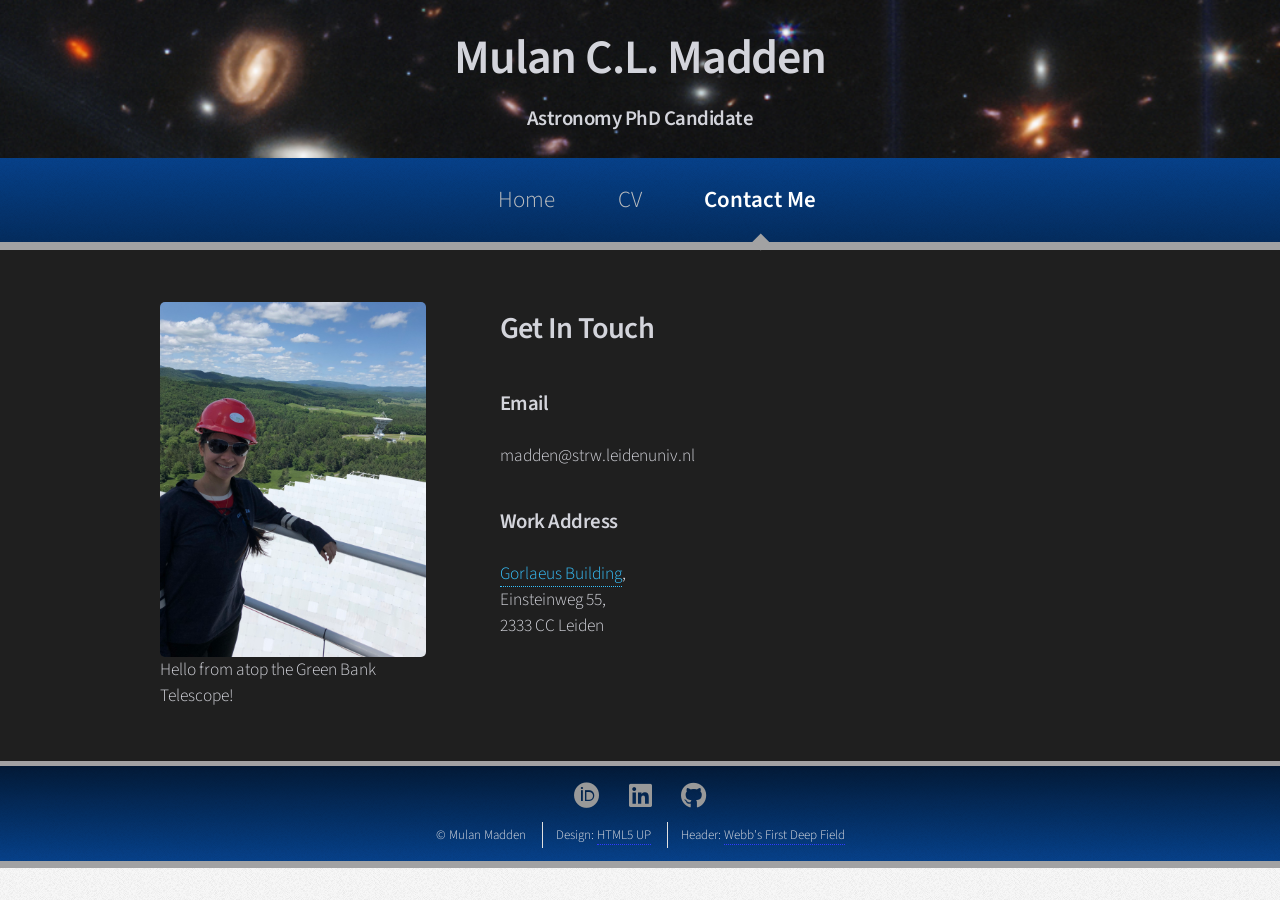
==== contact.html @ 1d1e62d4 "first website commit" ====
<!DOCTYPE HTML>
<!--
	Arcana by HTML5 UP
	html5up.net | @ajlkn
	Free for personal and commercial use under the CCA 3.0 license (html5up.net/license)
-->
<html>
	<head>
		<title>Mulan Madden | Contact</title>
		<meta charset="utf-8" />
		<meta name="viewport" content="width=device-width, initial-scale=1, user-scalable=no" />
		<link rel="stylesheet" href="assets/css/main.css" />
	</head>
	<body class="is-preload">
		<div id="page-wrapper">

			<!-- Header -->
				<div id="header">

					<!-- Logo -->
						<h1><font size="+3"><a href="index.html" id="logo">Mulan C.L. Madden </a></font></h1>
						<h3> Astronomy PhD Candidate </h3>

					<!-- Nav -->
						<nav id="nav">
							<ul>
								<li><a href="index.html">Home</a></li>
								<!-- <li><a href="research.html">Research</a></li> -->
								<li><a href="cv.html">CV</a></li>
								<li class="current"><a href="contact.html">Contact Me</a></li>
							</ul>
						</nav>

				</div>

			<!-- Main -->
			<section class="wrapper style1">
					<div class="container">
						<div class="row gtr-200">

							<!-- Sidebar -->
							<div class="col-4 col-12-narrower">
								<div id="sidebar">
									<span class="image featured"><img src="images/GBT.jpg" style="width:95%" alt="" /><figcaption>Hello from atop the Green Bank Telescope!</figcaption></span>
								</div>
							</div>
							
							<!-- Content -->
							<div class="col-8  col-12-narrower imp-narrower">
								<div id="content">
									<article>
										<header>
											<h2>Get In Touch</h2>
										</header>
										<!-- use HTML comment + entities for email address [at] and [dot] to reduce spam... -->
										<h3>Email</h3>
										<p>madden&#64;<!--.example-->strw&#46;leidenuniv&#46;nl</p> 
										
										<h3>Work Address</h3>
										<p><a href="https://www.universiteitleiden.nl/en/locations/gorlaeus-building#tab-1">Gorlaeus Building</a>, 
										<br>Einsteinweg 55,
										<br>2333 CC Leiden </p>
									</article>
								</div>
							</div>
						</div>
					</div>
				</section>

			

				<!-- <section class="col-6 col-12-narrower" style="padding-left:20em;background-color:#1f1f1f">
					<h2 style="padding-top:1em">Get In Touch</h2>
					<form>
						<div class="row gtr-50">
							<div class="col-6 col-12-mobilep">
								<input type="text" name="name" id="name" placeholder="Name" />
							</div>
								<div class="col-6 col-12-mobilep">
								<input type="email" name="email" id="email" placeholder="Email" />
							</div>
							<div class="col-12">
								<input type="subject" name="subject" id="subject" placeholder="Subject" />
							</div>
							<div class="col-12">
								<textarea name="message" id="message" placeholder="Message" rows="3"></textarea>
							</div>
							<div class="col-12">
								<ul class="actions">
									<li><input type="submit" class="button alt" value="Send Message" /></li>
								</ul>
							</div>
						</div>
					</form>
				</section> -->

			<!-- Footer -->
				<div id="footer">
					<div class="container">
						<div class="row">
						</div>
					</div> 

					<!-- Icons -->
						<ul class="icons">
							<li><a href="https://orcid.org/0000-0002-0913-6110" class="fab fa-orcid"><span class="label"></span></a></li>
							<li><a href="https://www.linkedin.com/in/mulan-madden-9737041a4/" class="icon brands fa-linkedin"><span class="label"></span></a></li>
							<li><a href="https://github.com/Mclmadden" class="icon brands fa-github"><span class="label"></span></a></li>
						</ul>

					<!-- Copyright -->
						<div class="copyright">
							<ul class="menu">
								<li>&copy; Mulan Madden</li>
								<li>Design: <a href="http://html5up.net">HTML5 UP</a></li>
								<li>Header: <a href="https://www.nasa.gov/image-feature/goddard/2022/nasa-s-webb-delivers-deepest-infrared-image-of-universe-yet">Webb's First Deep Field</a></li>
							</ul>
						</div>

				</div>

		</div>

		<!-- Scripts -->
			<script src="assets/js/jquery.min.js"></script>
			<script src="assets/js/jquery.dropotron.min.js"></script>
			<script src="assets/js/browser.min.js"></script>
			<script src="assets/js/breakpoints.min.js"></script>
			<script src="assets/js/util.js"></script>
			<script src="assets/js/main.js"></script>

	</body>
</html>
---- assets/css/main.css ----
@import url("fontawesome-all.min.css");
@import url("https://fonts.googleapis.com/css?family=Source+Sans+Pro:300,300italic,600,600italic");

/*
	Arcana by HTML5 UP
	html5up.net | @ajlkn
	Free for personal and commercial use under the CCA 3.0 license (html5up.net/license)
*/

html, body, div, span, applet, object,
iframe, h1, h2, h3, h4, h5, h6, p, blockquote,
pre, a, abbr, acronym, address, big, cite,
code, del, dfn, em, img, ins, kbd, q, s, samp,
small, strike, strong, sub, sup, tt, var, b,
u, i, center, dl, dt, dd, ol, ul, li, fieldset,
form, label, legend, table, caption, tbody,
tfoot, thead, tr, th, td, article, aside,
canvas, details, embed, figure, figcaption,
footer, header, hgroup, menu, nav, output, ruby,
section, summary, time, mark, audio, video {
	margin: 0;
	padding: 0;
	border: 0;
	font-size: 100%;
	font: inherit;
	vertical-align: baseline;}

article, aside, details, figcaption, figure,
footer, header, hgroup, menu, nav, section {
	display: block;}

body {
	line-height: 1;
}

ol, ul {
	list-style: none;
}

blockquote, q {
	quotes: none;
}

	blockquote:before, blockquote:after, q:before, q:after {
		content: '';
		content: none;
	}

table {
	border-collapse: collapse;
	border-spacing: 0;
}

body {
	-webkit-text-size-adjust: none;
}

mark {
	background-color: transparent;
	color: inherit;
}

input::-moz-focus-inner {
	border: 0;
	padding: 0;
}

input, select, textarea {
	-moz-appearance: none;
	-webkit-appearance: none;
	-ms-appearance: none;
	appearance: none;
}

/* Basic */

	html {
		box-sizing: border-box;
	}

	*, *:before, *:after {
		box-sizing: inherit;
	}

	body {
		background: #f7f7f7 url("images/bg01.png");
	}

		body.is-preload *, body.is-preload *:before, body.is-preload *:after {
			-moz-animation: none !important;
			-webkit-animation: none !important;
			-ms-animation: none !important;
			animation: none !important;
			-moz-transition: none !important;
			-webkit-transition: none !important;
			-ms-transition: none !important;
			transition: none !important;
		}

	body, input, select, textarea {
		color: #d3d4db; /*TEXT COLOR */
		font-family: 'Source Sans Pro', sans-serif;
		font-size: 16pt;
		font-weight: 300;
		line-height: 1.65em;
	}

	a {
		-moz-transition: color 0.2s ease-in-out, border-color 0.2s ease-in-out, opacity 0.2s ease-in-out;
		-webkit-transition: color 0.2s ease-in-out, border-color 0.2s ease-in-out, opacity 0.2s ease-in-out;
		-ms-transition: color 0.2s ease-in-out, border-color 0.2s ease-in-out, opacity 0.2s ease-in-out;
		transition: color 0.2s ease-in-out, border-color 0.2s ease-in-out, opacity 0.2s ease-in-out;
		color: #37c0fb; /*LINK HIGHLIGHT COLOR*/
		text-decoration: none;
		border-bottom: dotted 1px;
	}

		a:hover {
			color: #37c0fb;
			border-bottom-color: transparent;
		}

	strong, b {
		font-weight: 600;
	}

	em, i {
		font-style: italic;
	}

	p, ul, ol, dl, table, blockquote {
		margin: 0 0 2em 0;
	}

	h1, h2, h3, h4, h5, h6 {
		color: inherit;
		font-weight: 600;
		line-height: 1.75em;
		margin-bottom: 1em;
	}

		h1 a, h2 a, h3 a, h4 a, h5 a, h6 a {
			color: inherit;
			text-decoration: none;
		}

		h1 em, h2 em, h3 em, h4 em, h5 em, h6 em {
			font-style: normal;
			font-weight: 300;
		}

	h2 {
		font-size: 1.75em;
		letter-spacing: -0.025em;
	}

	h3 {
		font-size: 1.2em;
		letter-spacing: -0.025em;
	}

	sub {
		font-size: 0.8em;
		position: relative;
		top: 0.5em;
	}

	sup {
		font-size: 0.8em;
		position: relative;
		top: -0.5em;
	}

	hr {
		border-top: solid 1px #e0e0e0;
		border: 0;
		margin-bottom: 1.5em;
	}

	blockquote {
		border-left: solid 0.5em #e0e0e0;
		font-style: italic;
		padding: 1em 0 1em 2em;
	}

/* Container */

	.container {
		margin: 0 auto;
		max-width: 100%;
		width: 1400px;;
	}

		@media screen and (max-width: 1680px) {

			.container {
				width: 1200px;
			}

		}

		@media screen and (max-width: 1280px) {

			.container {
				width: 960px;
			}

		}

		@media screen and (max-width: 980px) {

			.container {
				width: 95%;
			}

		}

		@media screen and (max-width: 840px) {

			.container {
				width: 95%;
			}

		}

		@media screen and (max-width: 736px) {

			.container {
				width: 90%;
			}

		}

		@media screen and (max-width: 480px) {

			.container {
				width: 100%;
			}

		}

/* Row */

	.row {
		display: flex;
		flex-wrap: wrap;
		box-sizing: border-box;
		align-items: center;
	}

		.row > * {
			box-sizing: border-box;
		}

		.row.gtr-uniform > * > :last-child {
			margin-bottom: 0;
		}

		.row.aln-left {
			justify-content: flex-start;
		}

		.row.aln-center {
			justify-content: center;
		}

		.row.aln-right {
			justify-content: flex-end;
		}

		.row.aln-top {
			align-items: flex-start;
		}

		.row.aln-middle {
			align-items: center;
		}

		.row.aln-bottom {
			align-items: flex-end;
		}

		.row > .imp {
			order: -1;
		}

		.row > .col-1 {
			width: 8.33333%;
		}

		.row > .off-1 {
			margin-left: 8.33333%;
		}

		.row > .col-2 {
			width: 16.66667%;
		}

		.row > .off-2 {
			margin-left: 16.66667%;
		}

		.row > .col-3 {
			width: 25%;
		}

		.row > .off-3 {
			margin-left: 25%;
		}

		.row > .col-4 {
			width: 33.33333%;
		}

		.row > .off-4 {
			margin-left: 33.33333%;
		}

		.row > .col-5 {
			width: 41.66667%;
		}

		.row > .off-5 {
			margin-left: 41.66667%;
		}

		.row > .col-6 {
			width: 25%;
		}

		.row > .off-6 {
			margin-left: 50%;
		}

		.row > .col-7 {
			width: 58.33333%;
		}

		.row > .off-7 {
			margin-left: 58.33333%;
		}

		.row > .col-8 {
			width: 66.66667%;
		}

		.row > .off-8 {
			margin-left: 66.66667%;
		}

		.row > .col-9 {
			width: 75%;
		}

		.row > .off-9 {
			margin-left: 75%;
		}

		.row > .col-10 {
			width: 83.33333%;
		}

		.row > .off-10 {
			margin-left: 83.33333%;
		}

		.row > .col-11 {
			width: 91.66667%;
		}

		.row > .off-11 {
			margin-left: 91.66667%;
		}

		.row > .col-12 {
			width: 75%;
		}

		.row > .off-12 {
			margin-left: 100%;
		}

		.row.gtr-0 {
			margin-top: 0px;
			margin-left: 0px;
		}

			.row.gtr-0 > * {
				padding: 0px 0 0 0px;
			}

			.row.gtr-0.gtr-uniform {
				margin-top: 0px;
			}

				.row.gtr-0.gtr-uniform > * {
					padding-top: 0px;
				}

		.row.gtr-25 {
			margin-top: -12.5px;
			margin-left: -12.5px;
		}

			.row.gtr-25 > * {
				padding: 12.5px 0 0 12.5px;
			}

			.row.gtr-25.gtr-uniform {
				margin-top: -12.5px;
			}

				.row.gtr-25.gtr-uniform > * {
					padding-top: 12.5px;
				}

		.row.gtr-50 {
			margin-top: -25px;
			margin-left: -25px;
		}

			.row.gtr-50 > * {
				padding: 25px 0 0 25px;
			}

			.row.gtr-50.gtr-uniform {
				margin-top: -25px;
			}

				.row.gtr-50.gtr-uniform > * {
					padding-top: 25px;
				}

		.row {
			margin-top: -50px;
			margin-left: -50px;
		}

			.row > * {
				padding: 50px 0 0 50px;
			}

			.row.gtr-uniform {
				margin-top: -50px;
			}

				.row.gtr-uniform > * {
					padding-top: 50px;
				}

		.row.gtr-150 {
			margin-top: -75px;
			margin-left: -75px;
		}

			.row.gtr-150 > * {
				padding: 75px 0 0 75px;
			}

			.row.gtr-150.gtr-uniform {
				margin-top: -75px;
			}

				.row.gtr-150.gtr-uniform > * {
					padding-top: 75px;
				}

		.row.gtr-200 {
			margin-top: -100px;
			margin-left: -100px;
		}

			.row.gtr-200 > * {
				padding: 100px 0 0 100px;
			}

			.row.gtr-200.gtr-uniform {
				margin-top: -100px;
			}

				.row.gtr-200.gtr-uniform > * {
					padding-top: 100px;
				}

		@media screen and (max-width: 1680px) {

			.row {
				display: flex;
				flex-wrap: wrap;
				box-sizing: border-box;
				align-items: stretch;
			}

				.row > * {
					box-sizing: border-box;
				}

				.row.gtr-uniform > * > :last-child {
					margin-bottom: 0;
				}

				.row.aln-left {
					justify-content: flex-start;
				}

				.row.aln-center {
					justify-content: center;
				}

				.row.aln-right {
					justify-content: flex-end;
				}

				.row.aln-top {
					align-items: flex-start;
				}

				.row.aln-middle {
					align-items: center;
				}

				.row.aln-bottom {
					align-items: flex-end;
				}

				.row > .imp-wide {
					order: -1;
				}

				.row > .col-1-wide {
					width: 8.33333%;
				}

				.row > .off-1-wide {
					margin-left: 8.33333%;
				}

				.row > .col-2-wide {
					width: 16.66667%;
				}

				.row > .off-2-wide {
					margin-left: 16.66667%;
				}

				.row > .col-3-wide {
					width: 25%;
				}

				.row > .off-3-wide {
					margin-left: 25%;
				}

				.row > .col-4-wide {
					width: 33.33333%;
				}

				.row > .off-4-wide {
					margin-left: 33.33333%;
				}

				.row > .col-5-wide {
					width: 41.66667%;
				}

				.row > .off-5-wide {
					margin-left: 41.66667%;
				}

				.row > .col-6-wide {
					width: 50%;
				}

				.row > .off-6-wide {
					margin-left: 50%;
				}

				.row > .col-7-wide {
					width: 58.33333%;
				}

				.row > .off-7-wide {
					margin-left: 58.33333%;
				}

				.row > .col-8-wide {
					width: 66.66667%;
				}

				.row > .off-8-wide {
					margin-left: 66.66667%;
				}

				.row > .col-9-wide {
					width: 75%;
				}

				.row > .off-9-wide {
					margin-left: 75%;
				}

				.row > .col-10-wide {
					width: 83.33333%;
				}

				.row > .off-10-wide {
					margin-left: 83.33333%;
				}

				.row > .col-11-wide {
					width: 91.66667%;
				}

				.row > .off-11-wide {
					margin-left: 91.66667%;
				}

				.row > .col-12-wide {
					width: 100%;
				}

				.row > .off-12-wide {
					margin-left: 100%;
				}

				.row.gtr-0 {
					margin-top: 0px;
					margin-left: 0px;
				}

					.row.gtr-0 > * {
						padding: 0px 0 0 0px;
					}

					.row.gtr-0.gtr-uniform {
						margin-top: 0px;
					}

						.row.gtr-0.gtr-uniform > * {
							padding-top: 0px;
						}

				.row.gtr-25 {
					margin-top: -10px;
					margin-left: -10px;
				}

					.row.gtr-25 > * {
						padding: 10px 0 0 10px;
					}

					.row.gtr-25.gtr-uniform {
						margin-top: -10px;
					}

						.row.gtr-25.gtr-uniform > * {
							padding-top: 10px;
						}

				.row.gtr-50 {
					margin-top: -20px;
					margin-left: -20px;
				}

					.row.gtr-50 > * {
						padding: 20px 0 0 20px;
					}

					.row.gtr-50.gtr-uniform {
						margin-top: -20px;
					}

						.row.gtr-50.gtr-uniform > * {
							padding-top: 20px;
						}

				.row {
					margin-top: -40px;
					margin-left: -40px;
				}

					.row > * {
						padding: 40px 0 0 40px;
					}

					.row.gtr-uniform {
						margin-top: -40px;
					}

						.row.gtr-uniform > * {
							padding-top: 40px;
						}

				.row.gtr-150 {
					margin-top: -60px;
					margin-left: -60px;
				}

					.row.gtr-150 > * {
						padding: 60px 0 0 60px;
					}

					.row.gtr-150.gtr-uniform {
						margin-top: -60px;
					}

						.row.gtr-150.gtr-uniform > * {
							padding-top: 60px;
						}

				.row.gtr-200 {
					margin-top: -80px;
					margin-left: -80px;
				}

					.row.gtr-200 > * {
						padding: 80px 0 0 80px;
					}

					.row.gtr-200.gtr-uniform {
						margin-top: -80px;
					}

						.row.gtr-200.gtr-uniform > * {
							padding-top: 80px;
						}

		}

		@media screen and (max-width: 1280px) {

			.row {
				display: flex;
				flex-wrap: wrap;
				box-sizing: border-box;
				align-items: stretch;
			}

				.row > * {
					box-sizing: border-box;
				}

				.row.gtr-uniform > * > :last-child {
					margin-bottom: 0;
				}

				.row.aln-left {
					justify-content: flex-start;
				}

				.row.aln-center {
					justify-content: center;
				}

				.row.aln-right {
					justify-content: flex-end;
				}

				.row.aln-top {
					align-items: flex-start;
				}

				.row.aln-middle {
					align-items: center;
				}

				.row.aln-bottom {
					align-items: flex-end;
				}

				.row > .imp-normal {
					order: -1;
				}

				.row > .col-1-normal {
					width: 8.33333%;
				}

				.row > .off-1-normal {
					margin-left: 8.33333%;
				}

				.row > .col-2-normal {
					width: 16.66667%;
				}

				.row > .off-2-normal {
					margin-left: 16.66667%;
				}

				.row > .col-3-normal {
					width: 25%;
				}

				.row > .off-3-normal {
					margin-left: 25%;
				}

				.row > .col-4-normal {
					width: 33.33333%;
				}

				.row > .off-4-normal {
					margin-left: 33.33333%;
				}

				.row > .col-5-normal {
					width: 41.66667%;
				}

				.row > .off-5-normal {
					margin-left: 41.66667%;
				}

				.row > .col-6-normal {
					width: 50%;
				}

				.row > .off-6-normal {
					margin-left: 50%;
				}

				.row > .col-7-normal {
					width: 58.33333%;
				}

				.row > .off-7-normal {
					margin-left: 58.33333%;
				}

				.row > .col-8-normal {
					width: 66.66667%;
				}

				.row > .off-8-normal {
					margin-left: 66.66667%;
				}

				.row > .col-9-normal {
					width: 75%;
				}

				.row > .off-9-normal {
					margin-left: 75%;
				}

				.row > .col-10-normal {
					width: 83.33333%;
				}

				.row > .off-10-normal {
					margin-left: 83.33333%;
				}

				.row > .col-11-normal {
					width: 91.66667%;
				}

				.row > .off-11-normal {
					margin-left: 91.66667%;
				}

				.row > .col-12-normal {
					width: 100%;
				}

				.row > .off-12-normal {
					margin-left: 100%;
				}

				.row.gtr-0 {
					margin-top: 0px;
					margin-left: 0px;
				}

					.row.gtr-0 > * {
						padding: 0px 0 0 0px;
					}

					.row.gtr-0.gtr-uniform {
						margin-top: 0px;
					}

						.row.gtr-0.gtr-uniform > * {
							padding-top: 0px;
						}

				.row.gtr-25 {
					margin-top: -7.5px;
					margin-left: -7.5px;
				}

					.row.gtr-25 > * {
						padding: 7.5px 0 0 7.5px;
					}

					.row.gtr-25.gtr-uniform {
						margin-top: -7.5px;
					}

						.row.gtr-25.gtr-uniform > * {
							padding-top: 7.5px;
						}

				.row.gtr-50 {
					margin-top: -15px;
					margin-left: -15px;
				}

					.row.gtr-50 > * {
						padding: 15px 0 0 15px;
					}

					.row.gtr-50.gtr-uniform {
						margin-top: -15px;
					}

						.row.gtr-50.gtr-uniform > * {
							padding-top: 15px;
						}

				.row {
					margin-top: -30px;
					margin-left: -30px;
				}

					.row > * {
						padding: 30px 0 0 30px;
					}

					.row.gtr-uniform {
						margin-top: -30px;
					}

						.row.gtr-uniform > * {
							padding-top: 30px;
						}

				.row.gtr-150 {
					margin-top: -45px;
					margin-left: -45px;
				}

					.row.gtr-150 > * {
						padding: 45px 0 0 45px;
					}

					.row.gtr-150.gtr-uniform {
						margin-top: -45px;
					}

						.row.gtr-150.gtr-uniform > * {
							padding-top: 45px;
						}

				.row.gtr-200 {
					margin-top: -60px;
					margin-left: -60px;
				}

					.row.gtr-200 > * {
						padding: 60px 0 0 60px;
					}

					.row.gtr-200.gtr-uniform {
						margin-top: -60px;
					}

						.row.gtr-200.gtr-uniform > * {
							padding-top: 60px;
						}

		}

		@media screen and (max-width: 980px) {

			.row {
				display: flex;
				flex-wrap: wrap;
				box-sizing: border-box;
				align-items: stretch;
			}

				.row > * {
					box-sizing: border-box;
				}

				.row.gtr-uniform > * > :last-child {
					margin-bottom: 0;
				}

				.row.aln-left {
					justify-content: flex-start;
				}

				.row.aln-center {
					justify-content: center;
				}

				.row.aln-right {
					justify-content: flex-end;
				}

				.row.aln-top {
					align-items: flex-start;
				}

				.row.aln-middle {
					align-items: center;
				}

				.row.aln-bottom {
					align-items: flex-end;
				}

				.row > .imp-narrow {
					order: -1;
				}

				.row > .col-1-narrow {
					width: 8.33333%;
				}

				.row > .off-1-narrow {
					margin-left: 8.33333%;
				}

				.row > .col-2-narrow {
					width: 16.66667%;
				}

				.row > .off-2-narrow {
					margin-left: 16.66667%;
				}

				.row > .col-3-narrow {
					width: 25%;
				}

				.row > .off-3-narrow {
					margin-left: 25%;
				}

				.row > .col-4-narrow {
					width: 33.33333%;
				}

				.row > .off-4-narrow {
					margin-left: 33.33333%;
				}

				.row > .col-5-narrow {
					width: 41.66667%;
				}

				.row > .off-5-narrow {
					margin-left: 41.66667%;
				}

				.row > .col-6-narrow {
					width: 50%;
				}

				.row > .off-6-narrow {
					margin-left: 50%;
				}

				.row > .col-7-narrow {
					width: 58.33333%;
				}

				.row > .off-7-narrow {
					margin-left: 58.33333%;
				}

				.row > .col-8-narrow {
					width: 66.66667%;
				}

				.row > .off-8-narrow {
					margin-left: 66.66667%;
				}

				.row > .col-9-narrow {
					width: 75%;
				}

				.row > .off-9-narrow {
					margin-left: 75%;
				}

				.row > .col-10-narrow {
					width: 83.33333%;
				}

				.row > .off-10-narrow {
					margin-left: 83.33333%;
				}

				.row > .col-11-narrow {
					width: 91.66667%;
				}

				.row > .off-11-narrow {
					margin-left: 91.66667%;
				}

				.row > .col-12-narrow {
					width: 100%;
				}

				.row > .off-12-narrow {
					margin-left: 100%;
				}

				.row.gtr-0 {
					margin-top: 0px;
					margin-left: 0px;
				}

					.row.gtr-0 > * {
						padding: 0px 0 0 0px;
					}

					.row.gtr-0.gtr-uniform {
						margin-top: 0px;
					}

						.row.gtr-0.gtr-uniform > * {
							padding-top: 0px;
						}

				.row.gtr-25 {
					margin-top: -7.5px;
					margin-left: -7.5px;
				}

					.row.gtr-25 > * {
						padding: 7.5px 0 0 7.5px;
					}

					.row.gtr-25.gtr-uniform {
						margin-top: -7.5px;
					}

						.row.gtr-25.gtr-uniform > * {
							padding-top: 7.5px;
						}

				.row.gtr-50 {
					margin-top: -15px;
					margin-left: -15px;
				}

					.row.gtr-50 > * {
						padding: 15px 0 0 15px;
					}

					.row.gtr-50.gtr-uniform {
						margin-top: -15px;
					}

						.row.gtr-50.gtr-uniform > * {
							padding-top: 15px;
						}

				.row {
					margin-top: -30px;
					margin-left: -30px;
				}

					.row > * {
						padding: 30px 0 0 30px;
					}

					.row.gtr-uniform {
						margin-top: -30px;
					}

						.row.gtr-uniform > * {
							padding-top: 30px;
						}

				.row.gtr-150 {
					margin-top: -45px;
					margin-left: -45px;
				}

					.row.gtr-150 > * {
						padding: 45px 0 0 45px;
					}

					.row.gtr-150.gtr-uniform {
						margin-top: -45px;
					}

						.row.gtr-150.gtr-uniform > * {
							padding-top: 45px;
						}

				.row.gtr-200 {
					margin-top: -60px;
					margin-left: -60px;
				}

					.row.gtr-200 > * {
						padding: 60px 0 0 60px;
					}

					.row.gtr-200.gtr-uniform {
						margin-top: -60px;
					}

						.row.gtr-200.gtr-uniform > * {
							padding-top: 60px;
						}

		}

		@media screen and (max-width: 840px) {

			.row {
				display: flex;
				flex-wrap: wrap;
				box-sizing: border-box;
				align-items: stretch;
			}

				.row > * {
					box-sizing: border-box;
				}

				.row.gtr-uniform > * > :last-child {
					margin-bottom: 0;
				}

				.row.aln-left {
					justify-content: flex-start;
				}

				.row.aln-center {
					justify-content: center;
				}

				.row.aln-right {
					justify-content: flex-end;
				}

				.row.aln-top {
					align-items: flex-start;
				}

				.row.aln-middle {
					align-items: center;
				}

				.row.aln-bottom {
					align-items: flex-end;
				}

				.row > .imp-narrower {
					order: -1;
				}

				.row > .col-1-narrower {
					width: 8.33333%;
				}

				.row > .off-1-narrower {
					margin-left: 8.33333%;
				}

				.row > .col-2-narrower {
					width: 16.66667%;
				}

				.row > .off-2-narrower {
					margin-left: 16.66667%;
				}

				.row > .col-3-narrower {
					width: 25%;
				}

				.row > .off-3-narrower {
					margin-left: 25%;
				}

				.row > .col-4-narrower {
					width: 33.33333%;
				}

				.row > .off-4-narrower {
					margin-left: 33.33333%;
				}

				.row > .col-5-narrower {
					width: 41.66667%;
				}

				.row > .off-5-narrower {
					margin-left: 41.66667%;
				}

				.row > .col-6-narrower {
					width: 50%;
				}

				.row > .off-6-narrower {
					margin-left: 50%;
				}

				.row > .col-7-narrower {
					width: 58.33333%;
				}

				.row > .off-7-narrower {
					margin-left: 58.33333%;
				}

				.row > .col-8-narrower {
					width: 66.66667%;
				}

				.row > .off-8-narrower {
					margin-left: 66.66667%;
				}

				.row > .col-9-narrower {
					width: 75%;
				}

				.row > .off-9-narrower {
					margin-left: 75%;
				}

				.row > .col-10-narrower {
					width: 83.33333%;
				}

				.row > .off-10-narrower {
					margin-left: 83.33333%;
				}

				.row > .col-11-narrower {
					width: 91.66667%;
				}

				.row > .off-11-narrower {
					margin-left: 91.66667%;
				}

				.row > .col-12-narrower {
					width: 100%;
				}

				.row > .off-12-narrower {
					margin-left: 100%;
				}

				.row.gtr-0 {
					margin-top: 0px;
					margin-left: 0px;
				}

					.row.gtr-0 > * {
						padding: 0px 0 0 0px;
					}

					.row.gtr-0.gtr-uniform {
						margin-top: 0px;
					}

						.row.gtr-0.gtr-uniform > * {
							padding-top: 0px;
						}

				.row.gtr-25 {
					margin-top: -7.5px;
					margin-left: -7.5px;
				}

					.row.gtr-25 > * {
						padding: 7.5px 0 0 7.5px;
					}

					.row.gtr-25.gtr-uniform {
						margin-top: -7.5px;
					}

						.row.gtr-25.gtr-uniform > * {
							padding-top: 7.5px;
						}

				.row.gtr-50 {
					margin-top: -15px;
					margin-left: -15px;
				}

					.row.gtr-50 > * {
						padding: 15px 0 0 15px;
					}

					.row.gtr-50.gtr-uniform {
						margin-top: -15px;
					}

						.row.gtr-50.gtr-uniform > * {
							padding-top: 15px;
						}

				.row {
					margin-top: -30px;
					margin-left: -30px;
				}

					.row > * {
						padding: 30px 0 0 30px;
					}

					.row.gtr-uniform {
						margin-top: -30px;
					}

						.row.gtr-uniform > * {
							padding-top: 30px;
						}

				.row.gtr-150 {
					margin-top: -45px;
					margin-left: -45px;
				}

					.row.gtr-150 > * {
						padding: 45px 0 0 45px;
					}

					.row.gtr-150.gtr-uniform {
						margin-top: -45px;
					}

						.row.gtr-150.gtr-uniform > * {
							padding-top: 45px;
						}

				.row.gtr-200 {
					margin-top: -60px;
					margin-left: -60px;
				}

					.row.gtr-200 > * {
						padding: 60px 0 0 60px;
					}

					.row.gtr-200.gtr-uniform {
						margin-top: -60px;
					}

						.row.gtr-200.gtr-uniform > * {
							padding-top: 60px;
						}

		}

		@media screen and (max-width: 736px) {

			.row {
				display: flex;
				flex-wrap: wrap;
				box-sizing: border-box;
				align-items: stretch;
			}

				.row > * {
					box-sizing: border-box;
				}

				.row.gtr-uniform > * > :last-child {
					margin-bottom: 0;
				}

				.row.aln-left {
					justify-content: flex-start;
				}

				.row.aln-center {
					justify-content: center;
				}

				.row.aln-right {
					justify-content: flex-end;
				}

				.row.aln-top {
					align-items: flex-start;
				}

				.row.aln-middle {
					align-items: center;
				}

				.row.aln-bottom {
					align-items: flex-end;
				}

				.row > .imp-mobile {
					order: -1;
				}

				.row > .col-1-mobile {
					width: 8.33333%;
				}

				.row > .off-1-mobile {
					margin-left: 8.33333%;
				}

				.row > .col-2-mobile {
					width: 16.66667%;
				}

				.row > .off-2-mobile {
					margin-left: 16.66667%;
				}

				.row > .col-3-mobile {
					width: 25%;
				}

				.row > .off-3-mobile {
					margin-left: 25%;
				}

				.row > .col-4-mobile {
					width: 33.33333%;
				}

				.row > .off-4-mobile {
					margin-left: 33.33333%;
				}

				.row > .col-5-mobile {
					width: 41.66667%;
				}

				.row > .off-5-mobile {
					margin-left: 41.66667%;
				}

				.row > .col-6-mobile {
					width: 50%;
				}

				.row > .off-6-mobile {
					margin-left: 50%;
				}

				.row > .col-7-mobile {
					width: 58.33333%;
				}

				.row > .off-7-mobile {
					margin-left: 58.33333%;
				}

				.row > .col-8-mobile {
					width: 66.66667%;
				}

				.row > .off-8-mobile {
					margin-left: 66.66667%;
				}

				.row > .col-9-mobile {
					width: 75%;
				}

				.row > .off-9-mobile {
					margin-left: 75%;
				}

				.row > .col-10-mobile {
					width: 83.33333%;
				}

				.row > .off-10-mobile {
					margin-left: 83.33333%;
				}

				.row > .col-11-mobile {
					width: 91.66667%;
				}

				.row > .off-11-mobile {
					margin-left: 91.66667%;
				}

				.row > .col-12-mobile {
					width: 100%;
				}

				.row > .off-12-mobile {
					margin-left: 100%;
				}

				.row.gtr-0 {
					margin-top: 0px;
					margin-left: 0px;
				}

					.row.gtr-0 > * {
						padding: 0px 0 0 0px;
					}

					.row.gtr-0.gtr-uniform {
						margin-top: 0px;
					}

						.row.gtr-0.gtr-uniform > * {
							padding-top: 0px;
						}

				.row.gtr-25 {
					margin-top: -5px;
					margin-left: -5px;
				}

					.row.gtr-25 > * {
						padding: 5px 0 0 5px;
					}

					.row.gtr-25.gtr-uniform {
						margin-top: -5px;
					}

						.row.gtr-25.gtr-uniform > * {
							padding-top: 5px;
						}

				.row.gtr-50 {
					margin-top: -10px;
					margin-left: -10px;
				}

					.row.gtr-50 > * {
						padding: 10px 0 0 10px;
					}

					.row.gtr-50.gtr-uniform {
						margin-top: -10px;
					}

						.row.gtr-50.gtr-uniform > * {
							padding-top: 10px;
						}

				.row {
					margin-top: -20px;
					margin-left: -20px;
				}

					.row > * {
						padding: 20px 0 0 20px;
					}

					.row.gtr-uniform {
						margin-top: -20px;
					}

						.row.gtr-uniform > * {
							padding-top: 20px;
						}

				.row.gtr-150 {
					margin-top: -30px;
					margin-left: -30px;
				}

					.row.gtr-150 > * {
						padding: 30px 0 0 30px;
					}

					.row.gtr-150.gtr-uniform {
						margin-top: -30px;
					}

						.row.gtr-150.gtr-uniform > * {
							padding-top: 30px;
						}

				.row.gtr-200 {
					margin-top: -40px;
					margin-left: -40px;
				}

					.row.gtr-200 > * {
						padding: 40px 0 0 40px;
					}

					.row.gtr-200.gtr-uniform {
						margin-top: -40px;
					}

						.row.gtr-200.gtr-uniform > * {
							padding-top: 40px;
						}

		}

		@media screen and (max-width: 480px) {

			.row {
				display: flex;
				flex-wrap: wrap;
				box-sizing: border-box;
				align-items: stretch;
			}

				.row > * {
					box-sizing: border-box;
				}

				.row.gtr-uniform > * > :last-child {
					margin-bottom: 0;
				}

				.row.aln-left {
					justify-content: flex-start;
				}

				.row.aln-center {
					justify-content: center;
				}

				.row.aln-right {
					justify-content: flex-end;
				}

				.row.aln-top {
					align-items: flex-start;
				}

				.row.aln-middle {
					align-items: center;
				}

				.row.aln-bottom {
					align-items: flex-end;
				}

				.row > .imp-mobilep {
					order: -1;
				}

				.row > .col-1-mobilep {
					width: 8.33333%;
				}

				.row > .off-1-mobilep {
					margin-left: 8.33333%;
				}

				.row > .col-2-mobilep {
					width: 16.66667%;
				}

				.row > .off-2-mobilep {
					margin-left: 16.66667%;
				}

				.row > .col-3-mobilep {
					width: 25%;
				}

				.row > .off-3-mobilep {
					margin-left: 25%;
				}

				.row > .col-4-mobilep {
					width: 33.33333%;
				}

				.row > .off-4-mobilep {
					margin-left: 33.33333%;
				}

				.row > .col-5-mobilep {
					width: 41.66667%;
				}

				.row > .off-5-mobilep {
					margin-left: 41.66667%;
				}

				.row > .col-6-mobilep {
					width: 50%;
				}

				.row > .off-6-mobilep {
					margin-left: 50%;
				}

				.row > .col-7-mobilep {
					width: 58.33333%;
				}

				.row > .off-7-mobilep {
					margin-left: 58.33333%;
				}

				.row > .col-8-mobilep {
					width: 66.66667%;
				}

				.row > .off-8-mobilep {
					margin-left: 66.66667%;
				}

				.row > .col-9-mobilep {
					width: 75%;
				}

				.row > .off-9-mobilep {
					margin-left: 75%;
				}

				.row > .col-10-mobilep {
					width: 83.33333%;
				}

				.row > .off-10-mobilep {
					margin-left: 83.33333%;
				}

				.row > .col-11-mobilep {
					width: 91.66667%;
				}

				.row > .off-11-mobilep {
					margin-left: 91.66667%;
				}

				.row > .col-12-mobilep {
					width: 100%;
				}

				.row > .off-12-mobilep {
					margin-left: 100%;
				}

				.row.gtr-0 {
					margin-top: 0px;
					margin-left: 0px;
				}

					.row.gtr-0 > * {
						padding: 0px 0 0 0px;
					}

					.row.gtr-0.gtr-uniform {
						margin-top: 0px;
					}

						.row.gtr-0.gtr-uniform > * {
							padding-top: 0px;
						}

				.row.gtr-25 {
					margin-top: -5px;
					margin-left: -5px;
				}

					.row.gtr-25 > * {
						padding: 5px 0 0 5px;
					}

					.row.gtr-25.gtr-uniform {
						margin-top: -5px;
					}

						.row.gtr-25.gtr-uniform > * {
							padding-top: 5px;
						}

				.row.gtr-50 {
					margin-top: -10px;
					margin-left: -10px;
				}

					.row.gtr-50 > * {
						padding: 10px 0 0 10px;
					}

					.row.gtr-50.gtr-uniform {
						margin-top: -10px;
					}

						.row.gtr-50.gtr-uniform > * {
							padding-top: 10px;
						}

				.row {
					margin-top: -20px;
					margin-left: -20px;
				}

					.row > * {
						padding: 20px 0 0 20px;
					}

					.row.gtr-uniform {
						margin-top: -20px;
					}

						.row.gtr-uniform > * {
							padding-top: 20px;
						}

				.row.gtr-150 {
					margin-top: -30px;
					margin-left: -30px;
				}

					.row.gtr-150 > * {
						padding: 30px 0 0 30px;
					}

					.row.gtr-150.gtr-uniform {
						margin-top: -30px;
					}

						.row.gtr-150.gtr-uniform > * {
							padding-top: 30px;
						}

				.row.gtr-200 {
					margin-top: -40px;
					margin-left: -40px;
				}

					.row.gtr-200 > * {
						padding: 40px 0 0 40px;
					}

					.row.gtr-200.gtr-uniform {
						margin-top: -40px;
					}

						.row.gtr-200.gtr-uniform > * {
							padding-top: 40px;
						}

		}

/* Section/Article */

	section.special, article.special {
		text-align: center;
	}

	header p {
		color: #d3d4db; /* SUBHEADER COLOR */
		font-size: 1.25em;
		position: relative;
		margin-top: -1.25em;
		margin-bottom: 2.25em;
	}

	header.major {
		text-align: center;
		margin: 0 0 2em 0;
	}

		header.major h2 {
			font-size: 2.25em;
		}

		header.major p {
			position: relative;
			border-top: solid 1px #e0e0e0;
			padding: 1em 0 0 0;
			margin: 0;
			top: -1em;
			font-size: 1.5em;
			letter-spacing: -0.025em;
		}

	footer {
		margin: 0 0 3em 0;
	}

		footer > :last-child {
			margin-bottom: 0;
		}

		footer.major {
			padding-top: 3em;
		}

/* Form */

	input[type="text"],
	input[type="password"],
	input[type="email"],
	input[type="subject"],
	textarea {
		-moz-appearance: none;
		-webkit-appearance: none;
		-ms-appearance: none;
		appearance: none;
		-moz-transition: border-color 0.2s ease-in-out;
		-webkit-transition: border-color 0.2s ease-in-out;
		-ms-transition: border-color 0.2s ease-in-out;
		transition: border-color 0.2s ease-in-out;
		background: #3d3d40; /* #1f1f1f */
		border: solid 1px #e0e0e0;
		border-radius: 5px;
		color: inherit;
		display: block;
		outline: 0;
		padding: 0.75em;
		text-decoration: none;
		width: 100%;
	}

		input[type="text"]:focus,
		input[type="password"]:focus,
		input[type="email"]:focus,
		textarea:focus {
			border-color: #37c0fb;
		}

	input[type="text"],
	input[type="password"],
	input[type="email"] {
		line-height: 1em;
	}

	label {
		display: block;
		color: inherit;
		font-weight: 600;
		line-height: 1.75em;
		margin-bottom: 0.5em;
	}

	::-webkit-input-placeholder {
		color: #999;
		position: relative;
		top: 3px;
	}

	:-moz-placeholder {
		color: #999;
	}

	::-moz-placeholder {
		color: #999;
	}

	:-ms-input-placeholder {
		color: #999;
	}

/* Image */

	.image {
		border: 0;
		display: inline-block;
		position: relative;
		border-radius: 5px;
	}

		.image img {
			display: block;
			border-radius: 5px;
		}

		.image.left {
			display: block;
			float: left;
			margin: 0 2em 2em 0;
			position: relative;
			top: 0.25em;
		}

			.image.left img {
				display: block;
				width: 100%;
			}

		.image.fit {
			display: block;
		}

			.image.fit img {
				display: block;
				width: 100%;
			}

		.image.featured {
			display: block;
			margin: 0 0 2em 0;
		}

			.image.featured img {
				display: block;
				width: 100%;;
			}

/* Icon */

	.icon {
		text-decoration: none;
		position: relative;
		text-decoration: none;
	}

		.icon:before {
			-moz-osx-font-smoothing: grayscale;
			-webkit-font-smoothing: antialiased;
			display: inline-block;
			font-style: normal;
			font-variant: normal;
			text-rendering: auto;
			line-height: 1;
			text-transform: none !important;
			font-family: 'Font Awesome 5 Free';
			font-weight: 400;
		}

		.icon > .label {
			display: none;
		}

		.icon:before {
			line-height: inherit;
		}

		.icon.solid:before {
			font-weight: 900;
		}

		.icon.brands:before {
			font-family: 'Font Awesome 5 Brands';
		}

		.icon.major {
			text-align: center;
			cursor: default;
			background-color: #37c0fb;
			background-image: -moz-linear-gradient(top, rgba(0,0,0,0), rgba(0,0,0,0.15)), url("images/bg01.png");
			background-image: -webkit-linear-gradient(top, rgba(0,0,0,0), rgba(0,0,0,0.15)), url("images/bg01.png");
			background-image: -ms-linear-gradient(top, rgba(0,0,0,0), rgba(0,0,0,0.15)), url("images/bg01.png");
			background-image: linear-gradient(top, rgba(0,0,0,0), rgba(0,0,0,0.15)), url("images/bg01.png");
			color: #fff;
			border-radius: 100%;
			display: inline-block;
			width: 5em;
			height: 5em;
			line-height: 5em;
			box-shadow: 0 0 0 7px white, 0 0 0 8px #e0e0e0;
			margin: 0 0 2em 0;
		}

			.icon.major:before {
				font-size: 36px;
			}

/* Lists */

	ol {
		list-style: decimal;
		padding-left: 1.25em;
	}

		ol li {
			padding-left: 0.25em;
		}

	ul {
		list-style: disc;
		padding-left: 1em;
	}

		ul li {
			padding-left: 0.5em;
		}

/* Links */

	ul.links {
		list-style: none;
		padding-left: 0;
	}

		ul.links li {
			line-height: 2.5em;
			padding-left: 0;
		}

/* Icons */

	ul.icons {
		cursor: default;
		list-style: none;
		padding-left: 0;
	}

		ul.icons li {
			display: inline-block;
			line-height: 1em;
			padding-left: 1.5em;
		}

			ul.icons li:first-child {
				padding-left: 0;
			}

			ul.icons li a, ul.icons li span {
				font-size: 1.5em;
				border: 0;
			}

/* Menu */

	ul.menu {
		list-style: none;
		padding-left: 0;
	}

		ul.menu li {
			border-left: solid 1px #e0e0e0;
			display: inline-block;
			padding: 0 0 0 1em;
			margin: 0 0 0 1em;
		}

			ul.menu li:first-child {
				border-left: 0;
				margin-left: 0;
				padding-left: 0;
			}

/* Actions */

	ul.actions {
		display: -moz-flex;
		display: -webkit-flex;
		display: -ms-flex;
		display: flex;
		cursor: default;
		list-style: none;
		margin-left: -1em;
		padding-left: 0;
	}

		ul.actions li {
			padding: 0 0 0 1em;
			vertical-align: middle;
		}

		ul.actions.special {
			-moz-justify-content: center;
			-webkit-justify-content: center;
			-ms-justify-content: center;
			justify-content: center;
			width: 100%;
			margin-left: 0;
		}

			ul.actions.special li:first-child {
				padding-left: 0;
			}

		ul.actions.stacked {
			-moz-flex-direction: column;
			-webkit-flex-direction: column;
			-ms-flex-direction: column;
			flex-direction: column;
			margin-left: 0;
		}

			ul.actions.stacked li {
				padding: 1.25em 0 0 0;
			}

				ul.actions.stacked li:first-child {
					padding-top: 0;
				}

		ul.actions.fit {
			width: calc(100% + 1em);
		}

			ul.actions.fit li {
				-moz-flex-grow: 1;
				-webkit-flex-grow: 1;
				-ms-flex-grow: 1;
				flex-grow: 1;
				-moz-flex-shrink: 1;
				-webkit-flex-shrink: 1;
				-ms-flex-shrink: 1;
				flex-shrink: 1;
				width: 100%;
			}

				ul.actions.fit li > * {
					width: 100%;
				}

			ul.actions.fit.stacked {
				width: 100%;
			}

		@media screen and (max-width: 736px) {

			ul.actions:not(.fixed) {
				-moz-flex-direction: column;
				-webkit-flex-direction: column;
				-ms-flex-direction: column;
				flex-direction: column;
				margin-left: 0;
				width: 100% !important;
			}

				ul.actions:not(.fixed) li {
					-moz-flex-grow: 1;
					-webkit-flex-grow: 1;
					-ms-flex-grow: 1;
					flex-grow: 1;
					-moz-flex-shrink: 1;
					-webkit-flex-shrink: 1;
					-ms-flex-shrink: 1;
					flex-shrink: 1;
					padding: 1em 0 0 0;
					text-align: center;
					width: 100%;
				}

					ul.actions:not(.fixed) li > * {
						width: 100%;
					}

					ul.actions:not(.fixed) li:first-child {
						padding-top: 0;
					}

					ul.actions:not(.fixed) li input[type="submit"],
					ul.actions:not(.fixed) li input[type="reset"],
					ul.actions:not(.fixed) li input[type="button"],
					ul.actions:not(.fixed) li button,
					ul.actions:not(.fixed) li .button {
						width: 100%;
					}

						ul.actions:not(.fixed) li input[type="submit"].icon:before,
						ul.actions:not(.fixed) li input[type="reset"].icon:before,
						ul.actions:not(.fixed) li input[type="button"].icon:before,
						ul.actions:not(.fixed) li button.icon:before,
						ul.actions:not(.fixed) li .button.icon:before {
							margin-left: -0.5em;
						}

		}

/* Tables */

	table {
		width: 100%;
	}

		table.default {
			width: 100%;
		}

			table.default tbody tr {
				border-bottom: solid 1px #e0e0e0;
			}

			table.default td {
				padding: 0.5em 1em 0.5em 1em;
			}

			table.default th {
				font-weight: 600;
				padding: 0.5em 1em 0.5em 1em;
				text-align: left;
			}

			table.default thead {
				background-color: #555555;
				background-image: -moz-linear-gradient(top, rgba(0,0,0,0), rgba(0,0,0,0.15)), url("images/bg01.png");
				background-image: -webkit-linear-gradient(top, rgba(0,0,0,0), rgba(0,0,0,0.15)), url("images/bg01.png");
				background-image: -ms-linear-gradient(top, rgba(0,0,0,0), rgba(0,0,0,0.15)), url("images/bg01.png");
				background-image: linear-gradient(top, rgba(0,0,0,0), rgba(0,0,0,0.15)), url("images/bg01.png");
				color: #fff;
			}

/* Button */

	input[type="submit"],
	input[type="reset"],
	input[type="button"],
	button,
	.button {
		-moz-appearance: none;
		-webkit-appearance: none;
		-ms-appearance: none;
		appearance: none;
		-moz-transition: background-color 0.2s ease-in-out, color 0.2s ease-in-out, box-shadow 0.2s ease-in-out;
		-webkit-transition: background-color 0.2s ease-in-out, color 0.2s ease-in-out, box-shadow 0.2s ease-in-out;
		-ms-transition: background-color 0.2s ease-in-out, color 0.2s ease-in-out, box-shadow 0.2s ease-in-out;
		transition: background-color 0.2s ease-in-out, color 0.2s ease-in-out, box-shadow 0.2s ease-in-out;
		background-image: -moz-linear-gradient(top, rgba(0,0,0,0), rgba(0,0,0,0.15)), url("images/bg01.png");
		background-image: -webkit-linear-gradient(top, rgba(0,0,0,0), rgba(0,0,0,0.15)), url("images/bg01.png");
		background-image: -ms-linear-gradient(top, rgba(0,0,0,0), rgba(0,0,0,0.15)), url("images/bg01.png");
		background-image: linear-gradient(top, rgba(0,0,0,0), rgba(0,0,0,0.15)), url("images/bg01.png");
		background-color: #37c0fb;
		border-radius: 5px;
		border: 0;
		color: #fff;
		cursor: pointer;
		display: inline-block;
		padding: 0 1.5em;
		line-height: 2.75em;
		min-width: 9em;
		text-align: center;
		text-decoration: none;
		font-weight: 600;
		letter-spacing: -0.025em;
	}

		input[type="submit"]:hover,
		input[type="reset"]:hover,
		input[type="button"]:hover,
		button:hover,
		.button:hover {
			background-color: #50c8fc;
			color: #fff !important;
		}

		input[type="submit"]:active,
		input[type="reset"]:active,
		input[type="button"]:active,
		button:active,
		.button:active {
			background-color: #1eb8fb;
			color: #fff;
		}

		input[type="submit"].alt,
		input[type="reset"].alt,
		input[type="button"].alt,
		button.alt,
		.button.alt {
			background-color: #555555;
			color: #fff;
		}

			input[type="submit"].alt:hover,
			input[type="reset"].alt:hover,
			input[type="button"].alt:hover,
			button.alt:hover,
			.button.alt:hover {
				background-color: #626262;
			}

			input[type="submit"].alt:active,
			input[type="reset"].alt:active,
			input[type="button"].alt:active,
			button.alt:active,
			.button.alt:active {
				background-color: #484848;
			}

		input[type="submit"].icon:before,
		input[type="reset"].icon:before,
		input[type="button"].icon:before,
		button.icon:before,
		.button.icon:before {
			margin-right: 0.5em;
		}

		input[type="submit"].fit,
		input[type="reset"].fit,
		input[type="button"].fit,
		button.fit,
		.button.fit {
			width: 100%;
		}

		input[type="submit"].small,
		input[type="reset"].small,
		input[type="button"].small,
		button.small,
		.button.small {
			font-size: 0.8em;
		}

/* Box */

	.box.highlight {
		text-align: center;
	}

	.box.post {
		position: relative;
		margin: 0 0 2em 0;
	}

		.box.post:after {
			content: '';
			display: block;
			clear: both;
		}

		.box.post .inner {
			margin-left: calc(30% + 2em);
		}

			.box.post .inner > :last-child {
				margin-bottom: 0;
			}

		.box.post .image {
			width: 30%;
			margin: 0;
		}

/* Header */

	#header {
		text-align: center;
		padding: 80px 0 0 0;
		background-color: transparent; /* HEADER COLOR #1f1f1f*/
		background-image: url("../../images/deep_field.jpg");
		background-position: top; /* 50% 40% */
		background-size: cover;
		background-repeat: no-repeat;
	}

		#header h1 {
			padding: 0 0 1em 0;
			margin: 0;
		}

			#header h1 a {
				font-size: 1.5em;
				letter-spacing: -0.025em;
				border: 0;
			}

	#nav {
		cursor: default;
		background-color: #06418a; /* NAVIGATION BAR COLOR #303aff #c43a1b #c23f23*/
		background-image: -moz-linear-gradient(top, rgba(0,0,0,0), rgba(0,0,0,0.35)), url("images/bg01.png");
		background-image: -webkit-linear-gradient(top, rgba(0,0,0,0), rgba(0,0,0,0.35)), url("images/bg01.png");
		background-image: -ms-linear-gradient(top, rgba(0,0,0,0), rgba(0,0,0,0.35)), url("images/bg01.png");
		background-image: linear-gradient(top, rgba(0,0,0,0), rgba(0,0,0,0.35)), url("images/bg01.png");
		padding: 0;
	}

		#nav:after {
			content: '';
			display: block;
			width: 100%;
			height: 0.5em;
			background-color: #a2a2a3; /* NAVIGATION BOTTOM LINE COLOR: TURQUOISE #37c0fb*/
		}

		#nav > ul {
			margin: 0;
			font-size: 23px;
		}

			#nav > ul > li {
				position: relative;
				display: inline-block;
				margin-left: 1em;
			}

				#nav > ul > li a {
					color: #c0c0c0;
					text-decoration: none;
					border: 0;
					display: block;
					padding: 1.25em 0.5em 1.25em 0.5em;
				}

				#nav > ul > li:first-child {
					margin-left: 0;
				}

				#nav > ul > li:hover a {
					color: #fff;
				}

				#nav > ul > li.current {
					font-weight: 600;
				}

					#nav > ul > li.current:before {
						-moz-transform: rotateZ(45deg);
						-webkit-transform: rotateZ(45deg);
						-ms-transform: rotateZ(45deg);
						transform: rotateZ(45deg);
						width: 0.5em;
						height: 0.5em;
						content: '';
						display: block;
						position: absolute;
						bottom: -0.25em;
						left: 50%;
						/*margin-left: -0.375em;*/
						background-color: #a2a2a3; /* NAVIGATION ARROW COLOR */
					}

					#nav > ul > li.current a {
						color: #fff;
					}

				#nav > ul > li.active a {
					color: #fff;
				}

				#nav > ul > li.active.current:before {
					opacity: 0;
				}

				#nav > ul > li > ul {
					display: none;
				}

/* Dropotron */

	.dropotron {
		background-image: -moz-linear-gradient(top, rgba(0,0,0,0.3), rgba(0,0,0,0)), url("images/bg01.png");
		background-image: -webkit-linear-gradient(top, rgba(0,0,0,0.3), rgba(0,0,0,0)), url("images/bg01.png");
		background-image: -ms-linear-gradient(top, rgba(0,0,0,0.3), rgba(0,0,0,0)), url("images/bg01.png");
		background-image: linear-gradient(top, rgba(0,0,0,0.3), rgba(0,0,0,0)), url("images/bg01.png");
		background-color: #333;
		border-radius: 5px;
		color: #fff;
		min-width: 10em;
		padding: 1em 0;
		text-align: center;
		box-shadow: 0 1em 1em 0 rgba(0, 0, 0, 0.5);
		list-style: none;
	}

		.dropotron > li {
			line-height: 2em;
			padding: 0 1.1em 0 1em;
		}

			.dropotron > li > a {
				color: #c0c0c0;
				text-decoration: none;
				border: 0;
			}

			.dropotron > li.active > a, .dropotron > li:hover > a {
				color: #fff;
			}

		.dropotron.level-0 {
			border-radius: 0 0 5px 5px;
			font-size: 0.9em;
			padding-top: 0;
			margin-top: -1px;
		}

/* Banner */

	#banner {
		background-image: url("../../images/banner.jpg");
		background-position: center center;
		background-size: cover;
		height: 28em;
		text-align: center;
		position: relative;
	}

		#banner header {
			position: absolute;
			bottom: 0;
			left: 0;
			width: 100%;
			background: #212121;
			background: rgba(27, 27, 27, 0.75);
			color: #fff;
			padding: 1.5em 0;
		}

			#banner header h2 {
				display: inline-block;
				margin: 0;
				font-size: 1.25em;
				vertical-align: middle;
			}

				#banner header h2 em {
					opacity: 0.75;
				}

				#banner header h2 a {
					border-bottom-color: rgba(255, 255, 255, 0.5);
				}

					#banner header h2 a:hover {
						border-bottom-color: transparent;
					}

			#banner header .button {
				vertical-align: middle;
				margin-left: 1em;
			}

/* Wrapper */

	.wrapper {
		padding: 5em 0 3em 0;
	}

		.wrapper.style1 {
			background: #1f1f1f; /* MIDDLE BODY COLOR */
		}

		.wrapper.style2 {
			background-color: #1f1f1f;
			background-image: url("images/bg02.png"), url("images/bg03.png"), url("images/bg01.png");
			background-position: top left,						bottom left,					top left;
			background-size: 100% 6em,						100% 6em,						auto;
			background-repeat: no-repeat,						no-repeat,						repeat;
		}

		.wrapper.style3 {
			background-color: #37c0fb;
			background-image: -moz-linear-gradient(top, rgba(0,0,0,0), rgba(0,0,0,0.15)), url("images/bg01.png");
			background-image: -webkit-linear-gradient(top, rgba(0,0,0,0), rgba(0,0,0,0.15)), url("images/bg01.png");
			background-image: -ms-linear-gradient(top, rgba(0,0,0,0), rgba(0,0,0,0.15)), url("images/bg01.png");
			background-image: linear-gradient(top, rgba(0,0,0,0), rgba(0,0,0,0.15)), url("images/bg01.png");
			color: #fff;
		}

			.wrapper.style3 .button {
				background: #fff;
				color: #474747;
			}

				.wrapper.style3 .button:hover {
					color: #37c0fb !important;
				}

/* CTA */

	#cta {
		text-align: center;
		padding: 3.5em 0;
	}

		#cta header h2 {
			display: inline-block;
			vertical-align: middle;
			margin: 0;
		}

		#cta header .button {
			vertical-align: middle;
			margin-left: 1em;
		}

/* Footer */

	#footer {
		padding: 0 0 0 0; 
		border-top: 5px solid #a2a2a3; /* TURQUOISE #37c0fb */
		border-bottom: 7px solid #a2a2a3; 
		background: #06418a; /* FOOTER BODY COLOR #303aff #c23f23 */
		background-image: -moz-linear-gradient(bottom, rgba(0,0,0,0), rgba(0,0,0,0.6)), url("images/bg01.png");
		background-image: -webkit-linear-gradient(bottom, rgba(0,0,0,0), rgba(0,0,0,0.6)), url("images/bg01.png");
		background-image: -ms-linear-gradient(bottom, rgba(0,0,0,0), rgba(0,0,0,0.6)), url("images/bg01.png");
		background-image: linear-gradient(bottom, rgba(0,0,0,0), rgba(0,0,0,0.6)), url("images/bg01.png");
	}

		#footer a {
			color: inherit;
			border-bottom-color: #303aff; /*#1f1f1f;*/
		}

			#footer a:hover {
				color: #fff;
				border-bottom-color: transparent;
			}

		#footer .container {
			margin-top: 0.5em;
			margin-bottom: 2em;
		}

		#footer .icons {
			text-align: center;
			margin: 0;
		}

			#footer .icons a {
				color: #999;
			}

				#footer .icons a:hover {
					color: #fff;
				}

		#footer .copyright {
			color: #dedfe3;
			margin-top: 0.75em;
			margin-bottom: -1em;
			text-align: center;
			font-size: 0.75em;
		}

/* Wide */

	@media screen and (max-width: 1680px) {

		/* Basic */

			body, input, select, textarea {
				font-size: 14pt;
				line-height: 1.5em;
			}

		/* Banner */

			#banner {
				height: 24em;
			}

	}

/* Normal */

	@media screen and (max-width: 1280px) {

		/* Basic */

			body, input, select, textarea {
				font-size: 13pt;
				line-height: 1.5em;
			}

		/* Lists */

			ol {
				padding-left: 1.25em;
			}

				ol li {
					padding-left: 0.25em;
				}

		/* Icons */

			ul.icons li a, ul.icons li span {
				font-size: 1.5em;
			}

		/* Header */

			#header {
				padding: 2.5em 0 0 0;
			}

				#header h1 {
					padding: 0 0 1em 0;
				}

		/* Banner */

			#banner {
				height: 20em;
			}

		/* Wrapper */

			.wrapper {
				padding: 3em 0 1em 0;
			}

		/* CTA */

			#cta {
				padding: 2em 0;
			}

		/* Footer */

			#footer {
				padding: 0.5em 0 0 0;
			}

				#footer .container {
					margin-bottom: 1em;
				}

	}

/* Narrow */

	@media screen and (max-width: 980px) {

		/* Basic */

			body, input, select, textarea {
				font-size: 12pt;
				line-height: 1.5em;
			}

	}

/* Narrower */

	#navPanel, #titleBar {
		display: none;
	}

	@media screen and (max-width: 840px) {

		/* Basic */

			html, body {
				overflow-x: hidden;
			}

			body, input, select, textarea {
				font-size: 13pt;
			}

			h1, h2, h3, h4, h5, h6 {
				margin-bottom: 0.5em;
			}

			header p {
				margin-top: -0.75em;
			}

			header.major {
				text-align: center;
				margin: 0 0 2em 0;
			}

				header.major h2 {
					font-size: 1.75em;
				}

				header.major p {
					top: -0.25em;
					font-size: 1.25em;
				}

		/* Box */

			.box.highlight {
				text-align: left;
				position: relative;
				padding-left: 7em;
			}

				.box.highlight i {
					position: absolute;
					margin: 0;
					left: 0;
					top: 0.25em;
				}

			.box.post .inner {
				margin-left: calc(20% + 2em);
			}

			.box.post .image {
				width: 20%;
			}

		/* Header */

			#header {
				display: none;
			}

		/* Banner */

			#banner {
				height: 20em;
			}

				#banner header h2 {
					display: block;
				}

				#banner header .button {
					margin: 1em 0 0 0;
				}

		/* CTA */

			#cta {
				padding: 1.5em 0;
			}

				#cta header h2 {
					display: block;
				}

				#cta header .button {
					margin: 1em 0 0 0;
				}

		/* Footer */

			#footer {
				text-align: center;
			}

				#footer .container {
					margin-bottom: 4em;
				}

				#footer form .actions {
					-moz-justify-content: center;
					-webkit-justify-content: center;
					-ms-justify-content: center;
					justify-content: center;
					width: 100%;
					margin-left: 0;
				}

					#footer form .actions li:first-child {
						padding-left: 0;
					}

		/* Nav */

			#page-wrapper {
				-moz-backface-visibility: hidden;
				-webkit-backface-visibility: hidden;
				-ms-backface-visibility: hidden;
				backface-visibility: hidden;
				-moz-transition: -moz-transform 0.5s ease;
				-webkit-transition: -webkit-transform 0.5s ease;
				-ms-transition: -ms-transform 0.5s ease;
				transition: transform 0.5s ease;
				padding-bottom: 1px;
				padding-top: 44px;
			}

			#titleBar {
				-moz-backface-visibility: hidden;
				-webkit-backface-visibility: hidden;
				-ms-backface-visibility: hidden;
				backface-visibility: hidden;
				-moz-transition: -moz-transform 0.5s ease;
				-webkit-transition: -webkit-transform 0.5s ease;
				-ms-transition: -ms-transform 0.5s ease;
				transition: transform 0.5s ease;
				display: block;
				height: 44px;
				left: 0;
				position: fixed;
				top: 0;
				width: 100%;
				z-index: 10001;
				background-color: #333;
				background-image: -moz-linear-gradient(top, rgba(0,0,0,0), rgba(0,0,0,0.3)), url("images/bg01.png");
				background-image: -webkit-linear-gradient(top, rgba(0,0,0,0), rgba(0,0,0,0.3)), url("images/bg01.png");
				background-image: -ms-linear-gradient(top, rgba(0,0,0,0), rgba(0,0,0,0.3)), url("images/bg01.png");
				background-image: linear-gradient(top, rgba(0,0,0,0), rgba(0,0,0,0.3)), url("images/bg01.png");
				height: 44px;
				line-height: 44px;
				box-shadow: 0 4px 0 0 #37c0fb;
			}

				#titleBar .title {
					display: block;
					position: relative;
					font-weight: 600;
					text-align: center;
					color: #fff;
					z-index: 1;
				}

					#titleBar .title em {
						font-style: normal;
						font-weight: 300;
					}

				#titleBar .toggle {
					text-decoration: none;
					border: 0;
					height: 60px;
					left: 0;
					position: absolute;
					top: 0;
					width: 80px;
					z-index: 2;
				}

					#titleBar .toggle:before {
						-moz-osx-font-smoothing: grayscale;
						-webkit-font-smoothing: antialiased;
						display: inline-block;
						font-style: normal;
						font-variant: normal;
						text-rendering: auto;
						line-height: 1;
						text-transform: none !important;
						font-family: 'Font Awesome 5 Free';
						font-weight: 900;
					}

					#titleBar .toggle:before {
						content: '\f0c9';
						display: block;
						height: 44px;
						line-height: inherit;
						text-align: center;
						width: 44px;
						color: #fff;
						opacity: 0.5;
					}

					#titleBar .toggle:active:before {
						opacity: 0.75;
					}

			#navPanel {
				background-color: #1f1f1f;
				box-shadow: inset -1px 0 3px 0 rgba(0, 0, 0, 0.5);
				background-image: -moz-linear-gradient(left, rgba(0,0,0,0) 75%, rgba(0,0,0,0.15)), url("images/bg01.png");
				background-image: -webkit-linear-gradient(left, rgba(0,0,0,0) 75%, rgba(0,0,0,0.15)), url("images/bg01.png");
				background-image: -ms-linear-gradient(left, rgba(0,0,0,0) 75%, rgba(0,0,0,0.15)), url("images/bg01.png");
				background-image: linear-gradient(left, rgba(0,0,0,0) 75%, rgba(0,0,0,0.15)), url("images/bg01.png");
				-moz-backface-visibility: hidden;
				-webkit-backface-visibility: hidden;
				-ms-backface-visibility: hidden;
				backface-visibility: hidden;
				-moz-transform: translateX(-275px);
				-webkit-transform: translateX(-275px);
				-ms-transform: translateX(-275px);
				transform: translateX(-275px);
				-moz-transition: -moz-transform 0.5s ease;
				-webkit-transition: -webkit-transform 0.5s ease;
				-ms-transition: -ms-transform 0.5s ease;
				transition: transform 0.5s ease;
				display: block;
				height: 100%;
				left: 0;
				overflow-y: auto;
				position: fixed;
				top: 0;
				width: 275px;
				z-index: 10002;
			}

				#navPanel .link {
					border-bottom: 0;
					border-top: solid 1px rgba(255, 255, 255, 0.05);
					color: #888;
					display: block;
					height: 48px;
					line-height: 48px;
					padding: 0 1em 0 1em;
					text-decoration: none;
				}

					#navPanel .link:first-child {
						border-top: 0;
					}

					#navPanel .link.depth-0 {
						color: #fff;
					}

					#navPanel .link .indent-1 {
						display: inline-block;
						width: 1em;
					}

					#navPanel .link .indent-2 {
						display: inline-block;
						width: 2em;
					}

					#navPanel .link .indent-3 {
						display: inline-block;
						width: 3em;
					}

					#navPanel .link .indent-4 {
						display: inline-block;
						width: 4em;
					}

					#navPanel .link .indent-5 {
						display: inline-block;
						width: 5em;
					}

			body.navPanel-visible #page-wrapper {
				-moz-transform: translateX(275px);
				-webkit-transform: translateX(275px);
				-ms-transform: translateX(275px);
				transform: translateX(275px);
			}

			body.navPanel-visible #titleBar {
				-moz-transform: translateX(275px);
				-webkit-transform: translateX(275px);
				-ms-transform: translateX(275px);
				transform: translateX(275px);
			}

			body.navPanel-visible #navPanel {
				-moz-transform: translateX(0);
				-webkit-transform: translateX(0);
				-ms-transform: translateX(0);
				transform: translateX(0);
			}

	}

/* Mobile */

	@media screen and (max-width: 736px) {

		/* Basic */

			body, input, select, textarea {
				font-size: 11pt;
				line-height: 1.35em;
			}

			h2 {
				font-size: 1.25em;
				letter-spacing: 0;
				line-height: 1.35em;
			}

			h3 {
				font-size: 1em;
				letter-spacing: 0;
				line-height: 1.35em;
			}

			header p {
				margin-top: -0.5em;
				font-size: 1em;
			}

			header.major {
				padding: 0 20px;
			}

				header.major h2 {
					font-size: 1.25em;
				}

				header.major p {
					top: 0;
					margin-top: 1.25em;
					font-size: 1em;
				}

		/* Menu */

			ul.menu li {
				border: 0;
				padding: 0;
				margin: 0;
				display: block;
				line-height: 2em;
			}

		/* Banner */

			#banner {
				height: 18em;
			}

		/* Wrapper */

			.wrapper {
				padding: 2em 0 1px 0;
			}

	}

/* Mobile (Portrait) */

	@media screen and (max-width: 480px) {

		/* Icon */

			.icon.major {
				width: 4em;
				height: 4em;
				line-height: 4em;
				box-shadow: 0 0 0 7px white, 0 0 0 8px #e0e0e0;
			}

				.icon.major:before {
					font-size: 24px;
				}

		/* Button */

			input[type="submit"],
			input[type="reset"],
			input[type="button"],
			button,
			.button {
				width: 100%;
				display: block;
			}

		/* Box */

			.box.highlight {
				padding-left: calc(4em + 30px);
			}

			.box.post .inner {
				margin-left: calc(30% + 20px);
			}

			.box.post .image {
				width: 30%;
			}

		/* Banner */

			#banner {
				height: 20em;
			}

				#banner header {
					padding: 20px;
				}

		/* Wrapper */

			.wrapper {
				padding: 2em 20px 1px 20px;
			}

		/* CTA */

			#cta {
				padding: 20px;
			}

		/* Footer */

			#footer {
				padding: 2em 20px;
				text-align: left;
			}

	}
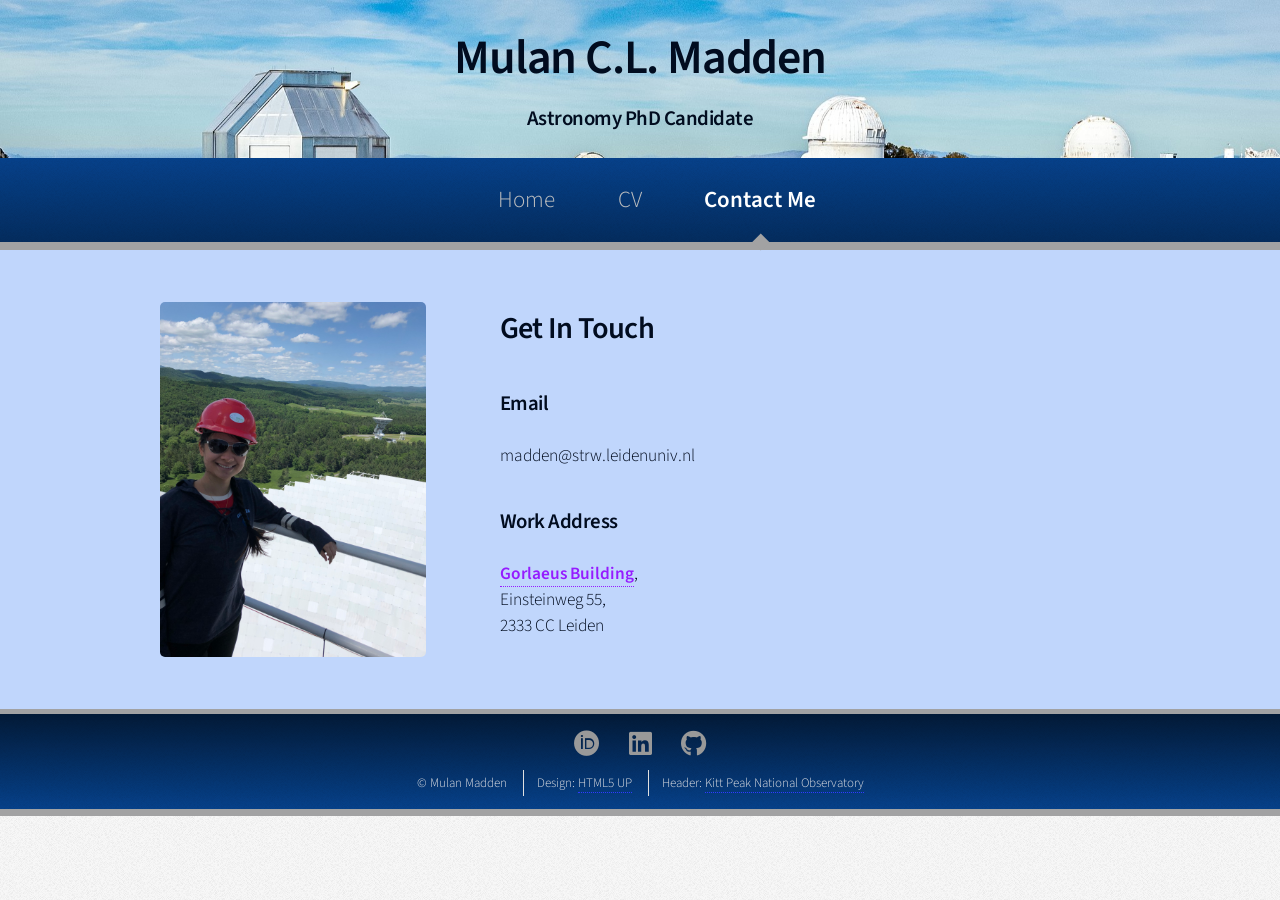
==== commit 11a09d12: "second website commit" ====
--- a/contact.html
+++ b/contact.html
@@ -41,7 +41,7 @@
 							<!-- Sidebar -->
 							<div class="col-4 col-12-narrower">
 								<div id="sidebar">
-									<span class="image featured"><img src="images/GBT.jpg" style="width:95%" alt="" /><figcaption>Hello from atop the Green Bank Telescope!</figcaption></span>
+									<span class="image featured"><img src="images/GBT.jpg" style="width:95%" alt="" />
 								</div>
 							</div>
 							
@@ -67,33 +67,6 @@
 					</div>
 				</section>
 
-			
-
-				<!-- <section class="col-6 col-12-narrower" style="padding-left:20em;background-color:#1f1f1f">
-					<h2 style="padding-top:1em">Get In Touch</h2>
-					<form>
-						<div class="row gtr-50">
-							<div class="col-6 col-12-mobilep">
-								<input type="text" name="name" id="name" placeholder="Name" />
-							</div>
-								<div class="col-6 col-12-mobilep">
-								<input type="email" name="email" id="email" placeholder="Email" />
-							</div>
-							<div class="col-12">
-								<input type="subject" name="subject" id="subject" placeholder="Subject" />
-							</div>
-							<div class="col-12">
-								<textarea name="message" id="message" placeholder="Message" rows="3"></textarea>
-							</div>
-							<div class="col-12">
-								<ul class="actions">
-									<li><input type="submit" class="button alt" value="Send Message" /></li>
-								</ul>
-							</div>
-						</div>
-					</form>
-				</section> -->
-
 			<!-- Footer -->
 				<div id="footer">
 					<div class="container">
@@ -113,7 +86,7 @@
 							<ul class="menu">
 								<li>&copy; Mulan Madden</li>
 								<li>Design: <a href="http://html5up.net">HTML5 UP</a></li>
-								<li>Header: <a href="https://www.nasa.gov/image-feature/goddard/2022/nasa-s-webb-delivers-deepest-infrared-image-of-universe-yet">Webb's First Deep Field</a></li>
+								<li>Header: <a href="https://kpno.noirlab.edu/images/iotw2345a/">Kitt Peak National Observatory</a></li>
 							</ul>
 						</div>
 
--- a/assets/css/main.css
+++ b/assets/css/main.css
@@ -98,9 +98,9 @@
 		}
 
 	body, input, select, textarea {
-		color: #d3d4db; /*TEXT COLOR */
+		color: #010c1f; /* #d3d4db; */ /*TEXT COLOR */
 		font-family: 'Source Sans Pro', sans-serif;
-		font-size: 16pt;
+		font-size: 18pt;
 		font-weight: 300;
 		line-height: 1.65em;
 	}
@@ -110,7 +110,7 @@
 		-webkit-transition: color 0.2s ease-in-out, border-color 0.2s ease-in-out, opacity 0.2s ease-in-out;
 		-ms-transition: color 0.2s ease-in-out, border-color 0.2s ease-in-out, opacity 0.2s ease-in-out;
 		transition: color 0.2s ease-in-out, border-color 0.2s ease-in-out, opacity 0.2s ease-in-out;
-		color: #37c0fb; /*LINK HIGHLIGHT COLOR*/
+		color: #951cff; /* #37c0fb; */ /*LINK HIGHLIGHT COLOR*/
 		text-decoration: none;
 		border-bottom: dotted 1px;
 	}
@@ -2533,8 +2533,8 @@
 	#header {
 		text-align: center;
 		padding: 80px 0 0 0;
-		background-color: transparent; /* HEADER COLOR #1f1f1f*/
-		background-image: url("../../images/deep_field.jpg");
+		background-color: transparent; /* HEADER COLOR - replaced with banner #1f1f1f */
+		background-image: url("../../images/kitt_peak.jpg"); /* url("../../images/deep_field.jpg"); */
 		background-position: top; /* 50% 40% */
 		background-size: cover;
 		background-repeat: no-repeat;
@@ -2724,11 +2724,11 @@
 	}
 
 		.wrapper.style1 {
-			background: #1f1f1f; /* MIDDLE BODY COLOR */
-		}
-
+			background: #c0d6fc /* #1f1f1f; /* MIDDLE BODY COLOR */
+		}
+		
 		.wrapper.style2 {
-			background-color: #1f1f1f;
+			background-color: #c0d6fc; /* #1f1f1f; */
 			background-image: url("images/bg02.png"), url("images/bg03.png"), url("images/bg01.png");
 			background-position: top left,						bottom left,					top left;
 			background-size: 100% 6em,						100% 6em,						auto;
@@ -2736,7 +2736,7 @@
 		}
 
 		.wrapper.style3 {
-			background-color: #37c0fb;
+			background-color: #c0d6fc; /* #37c0fb; */
 			background-image: -moz-linear-gradient(top, rgba(0,0,0,0), rgba(0,0,0,0.15)), url("images/bg01.png");
 			background-image: -webkit-linear-gradient(top, rgba(0,0,0,0), rgba(0,0,0,0.15)), url("images/bg01.png");
 			background-image: -ms-linear-gradient(top, rgba(0,0,0,0), rgba(0,0,0,0.15)), url("images/bg01.png");
@@ -3366,4 +3366,40 @@
 				text-align: left;
 			}
 
-	}+	}
+
+/* Custom Style for PDF availability on mobile */
+#pdf-container {
+    width: 100%;
+    max-width: 900px;
+    margin: 0 auto;
+}
+
+#iframepdf {
+    width: 100%;
+    height: 1200px;
+    border: none;
+    background: white;
+    border-radius: 4px;
+}
+
+#pdf-fallback {
+    display: none;
+    text-align: center;
+    padding: 20px;
+}
+
+/* On mobile, hide the iframe and show the fallback link instead */
+@media (max-width: 768px) {
+    #pdf-container {
+        display: none;
+    }
+    #pdf-fallback {
+        display: block;
+    }
+}
+
+/* Custom Style for bolded hyperlinks */
+main a, article a{
+	font-weight: 600; 
+}
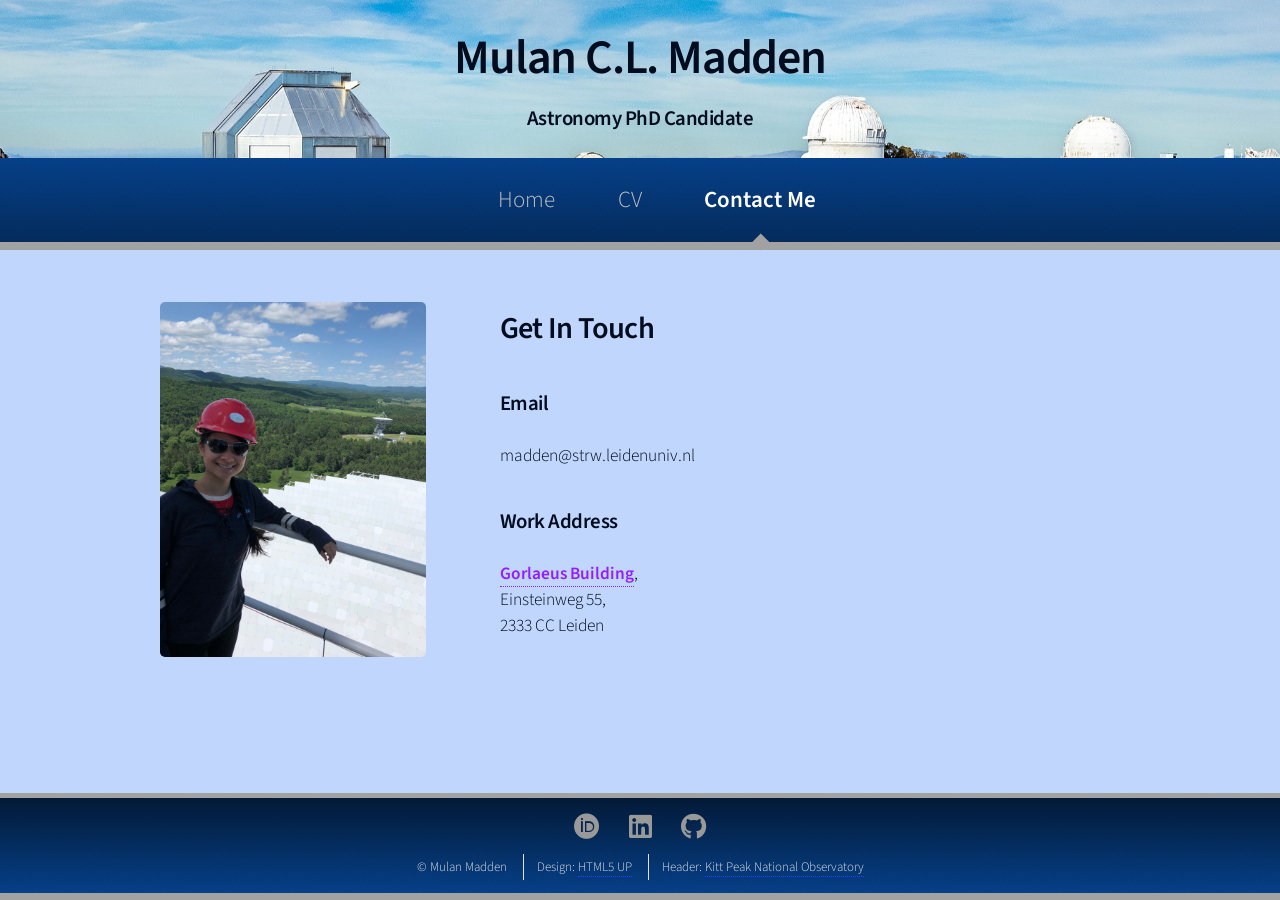
==== commit bfcfb125: "fix mobile display" ====
--- a/contact.html
+++ b/contact.html
@@ -18,13 +18,13 @@
 				<div id="header">
 
 					<!-- Logo -->
-						<h1><font size="+3"><a href="index.html" id="logo">Mulan C.L. Madden </a></font></h1>
+						<h1><font size="+3"><a href="home.html" id="logo">Mulan C.L. Madden </a></font></h1>
 						<h3> Astronomy PhD Candidate </h3>
 
 					<!-- Nav -->
 						<nav id="nav">
 							<ul>
-								<li><a href="index.html">Home</a></li>
+								<li><a href="home.html">Home</a></li>
 								<!-- <li><a href="research.html">Research</a></li> -->
 								<li><a href="cv.html">CV</a></li>
 								<li class="current"><a href="contact.html">Contact Me</a></li>
@@ -44,7 +44,7 @@
 									<span class="image featured"><img src="images/GBT.jpg" style="width:95%" alt="" />
 								</div>
 							</div>
-							
+
 							<!-- Content -->
 							<div class="col-8  col-12-narrower imp-narrower">
 								<div id="content">
--- a/assets/css/main.css
+++ b/assets/css/main.css
@@ -3403,3 +3403,20 @@
 main a, article a{
 	font-weight: 600; 
 }
+
+/* Stretch page to fit screen */
+html, body {
+  height: 100%;
+  margin: 0;
+}
+
+#page-wrapper {
+  display: flex;
+  flex-direction: column;
+  min-height: 100vh;
+  background-color: #c0d6fc;
+}
+
+#footer {
+  margin-top: auto;
+}
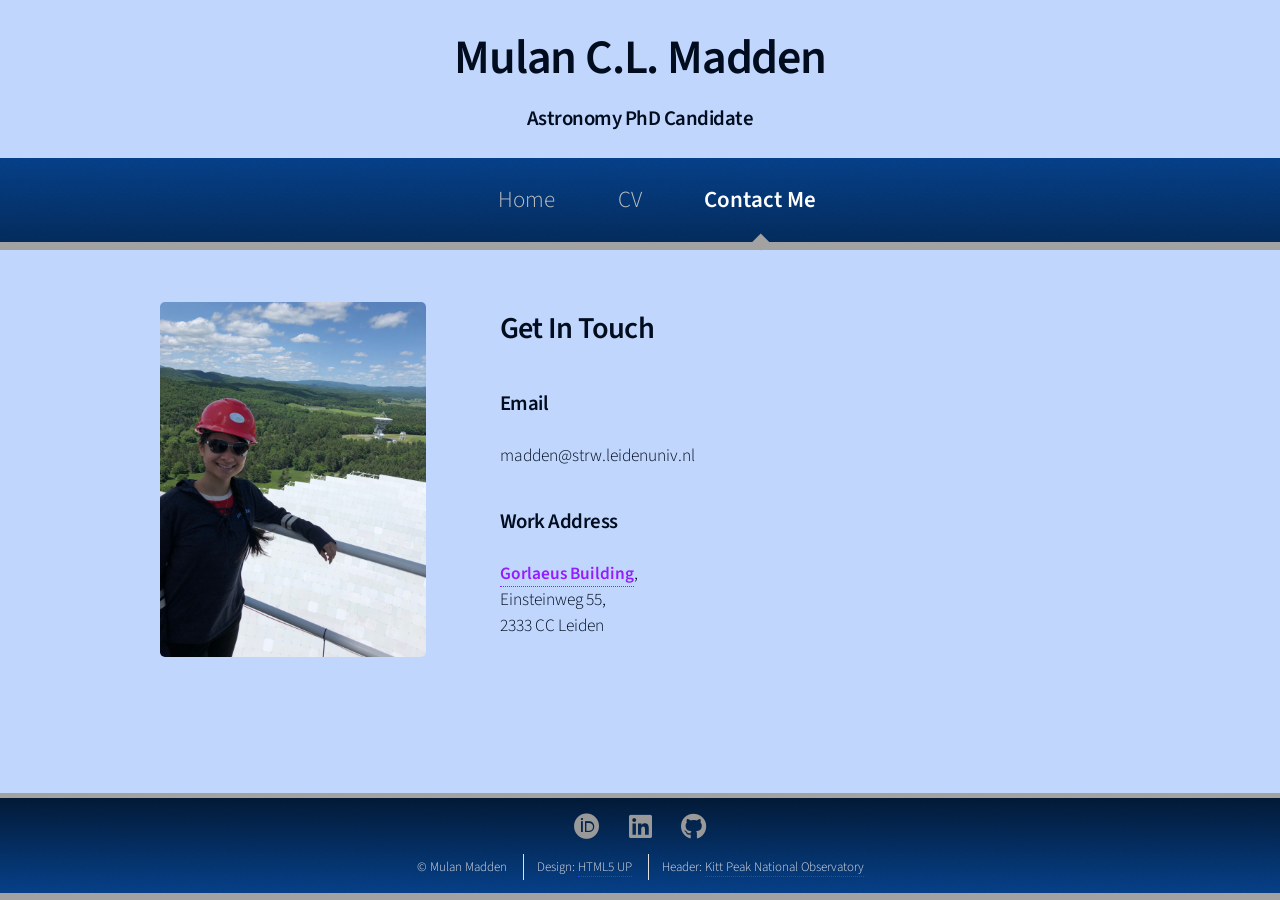
==== commit 7271bb32: "fix index" ====
--- a/contact.html
+++ b/contact.html
@@ -18,13 +18,13 @@
 				<div id="header">
 
 					<!-- Logo -->
-						<h1><font size="+3"><a href="home.html" id="logo">Mulan C.L. Madden </a></font></h1>
+						<h1><font size="+3"><a href="index.html" id="logo">Mulan C.L. Madden </a></font></h1>
 						<h3> Astronomy PhD Candidate </h3>
 
 					<!-- Nav -->
 						<nav id="nav">
 							<ul>
-								<li><a href="home.html">Home</a></li>
+								<li><a href="index.html">Home</a></li>
 								<!-- <li><a href="research.html">Research</a></li> -->
 								<li><a href="cv.html">CV</a></li>
 								<li class="current"><a href="contact.html">Contact Me</a></li>
